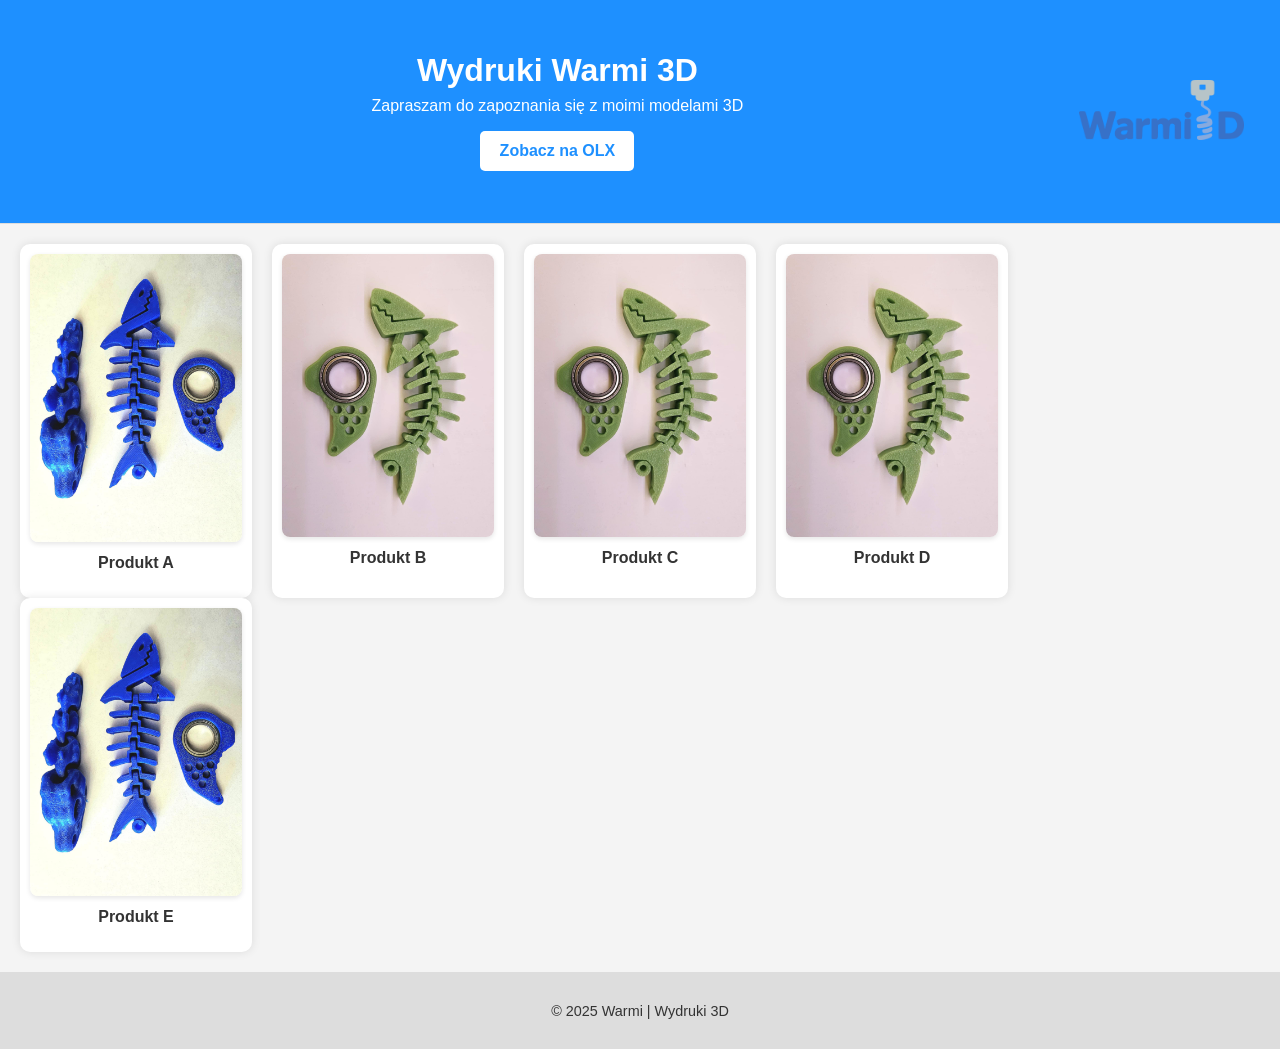
==== index.html @ 54b4767a "Update index.html" ====
<!DOCTYPE html>
<html lang="pl">
<head>
  <meta charset="UTF-8" />
  <meta name="viewport" content="width=device-width, initial-scale=1.0" />
  <title>Warmi3D</title>
  <link rel="stylesheet" href="css/style.css" />
  <link rel="icon" href="favicon.ico" type="image/x-icon">
</head>
<body>
  <header>
    <div class="container">
      <div class="left-column">
        <h1>Wydruki Warmi 3D</h1>
        <p>Zapraszam do zapoznania się z moimi modelami 3D</p>
        <a href="https://www.olx.pl" class="olx-button" target="_blank">Zobacz na OLX</a>        
      </div>
      <div class="right-column">
        <img src="images/Warmi3DLogo.png" alt="Warmi3D logo" class="logo">
      </div>
    </div>
  </header>
  <main>
    <div class="center">
    <div class="grid">
      <div class="product">
        <a href="produkty/produktA.html">
          <img src="Zestaw_Niebieski_Key_Rekin_Smok01.jpg" alt="Produkt A">
          <p>Produkt A</p>
        </a>
      </div>
      <div class="product">
        <a href="produkty/produktB.html">
          <img src="Zestaw_Zielony_Key_Rekin01.jpg" alt="Produkt B">
          <p>Produkt B</p>
        </a>
      </div>
      <div class="product">
        <a href="produkty/produktC.html">
          <img src="Zestaw_Zielony_Key_Rekin01.jpg" alt="Produkt C">
          <p>Produkt C</p>
        </a>
      </div>
      <div class="product">
        <a href="produkty/produktD.html">
          <img src="Zestaw_Zielony_Key_Rekin01.jpg" alt="Produkt D">
          <p>Produkt D</p>
        </a>
      </div>
    </div>
  <div class="grid">
      <div class="product">
        <a href="produkty/produktE.html">
          <img src="Zestaw_Niebieski_Key_Rekin_Smok01.jpg" alt="Produkt E">
          <p>Produkt E</p>
        </a>
      </div>
    </div
      <div class="container">
  </main>

  <footer>
    <p>&copy; 2025 Warmi | Wydruki 3D</p>
  </footer>
</body>
</html>
---- css/style.css ----
/* Styl karuzeli */
.carousel-container {
  position: relative;
  overflow: hidden;
  padding: 2rem 1rem;
  max-width: 1200px;
  margin: 0 auto;
}

.carousel-track {
  display: flex;
  transition: transform 0.4s ease-in-out;
  width: calc(100% * 1.5); /* sztucznie rozszerzamy, żeby była przestrzeń do przesuwania */
}

.product {
  flex: 0 0 25%; /* 4 elementy w rzędzie */
  box-sizing: border-box;
  padding: 0 0.5rem;
}

.product a {
  text-decoration: none;
  color: inherit;
}

.product img {
  width: 100%;
  height: auto;
  border-radius: 10px;
  box-shadow: 0 2px 5px rgba(0,0,0,0.1);
  transition: transform 0.2s ease-in-out;
}

.product img:hover {
  transform: scale(1.03);
}

.product p {
  margin-top: 0.5rem;
  font-weight: bold;
  font-size: 1rem;
}

.carousel-button {
  position: absolute;
  top: 50%;
  transform: translateY(-50%);
  background: #1e90ff;
  color: white;
  border: none;
  font-size: 2rem;
  padding: 0.5rem 1rem;
  cursor: pointer;
  z-index: 10;
  border-radius: 5px;
  opacity: 0.8;
  user-select: none;
}

.carousel-button:hover {
  opacity: 1;
}

.carousel-button.prev {
  left: 10px;
}

.carousel-button.next {
  right: 10px;
}

/* Strona produktu (opcjonalna) */
.product-detail {
  display: flex;
  flex-direction: column;
  align-items: center;
  padding: 2rem;
  max-width: 800px;
  margin: 0 auto;
}

.product-detail img {
  max-width: 100%;
  border-radius: 10px;
  box-shadow: 0 2px 5px rgba(0,0,0,0.1);
  margin-bottom: 1.5rem;
}

.description {
  text-align: left;
}

.description h2 {
  margin-top: 0;
}

.back-link {
  text-decoration: none;
  color: #1e90ff;
  font-weight: bold;
}

.back-link:hover {
  text-decoration: underline;
}

footer {
  padding: 1rem;
  background: #ddd;
  font-size: 0.9rem;
}

/* Responsywność */
@media (max-width: 1024px) {
  .product {
    flex: 0 0 33.33%;
  }
}

@media (max-width: 768px) {
  .product {
    flex: 0 0 50%;
  }
}

@media (max-width: 480px) {
  .product {
    flex: 0 0 100%;
  }
}
body {
  font-family: sans-serif;
  margin: 0;
  padding: 0;
  background-color: #f9f9f9;
}

header {
  background-color: #ffffff;
  padding: 20px;
  text-align: center;
  border-bottom: 1px solid #ddd;
}

.logo {
  max-height: 60px;
}

main {
  padding: 20px;
}

.grid {
  display: grid;
  grid-template-columns: repeat(auto-fill, minmax(200px, 1fr));
  gap: 20px;
}

.product {
  background: white;
  padding: 10px;
  border-radius: 10px;
  text-align: center;
  box-shadow: 0 0 10px rgba(0,0,0,0.1);
}

.product img {
  max-width: 100%;
  height: auto;
  border-radius: 8px;
}

@media (max-width: 600px) {
  .grid {
    grid-template-columns: repeat(1, 1fr);
  }
}


.carousel {
  position: relative;
  max-width: 600px;
  margin: auto;
}
.carousel img {
  width: 100%;
  height: auto;
  display: none;
  border-radius: 8px;
  cursor: pointer;
}
.carousel-controls {
  display: flex;
  justify-content: space-between;
  margin-top: 10px;
}
.carousel-controls button {
  padding: 8px 12px;
  font-size: 16px;
  background-color: #0077aa;
  color: white;
  border: none;
  border-radius: 5px;
  cursor: pointer;
}
#lightbox {
  position: fixed;
  top: 0; left: 0;
  width: 100%; height: 100%;
  background: rgba(0,0,0,0.8);
  display: none;
  justify-content: center;
  align-items: center;
  z-index: 1000;
}
#lightbox img {
  max-width: 90%;
  max-height: 90%;
  border-radius: 10px;
}


/* Kontener dla obu kolumn */
.container {
  display: flex; /* Ustawiamy elastyczny układ */
  justify-content: space-between; /* Kolumny mają być rozdzielone na cały dostępny obszar */
  align-items: center; /* Wyrównanie w pionie na środku */
  padding: 20px;
  flex-wrap: wrap; /* Dzięki temu zawartość będzie się dobrze układała na mniejszych ekranach */
}

/* Pierwsza kolumna - tekst */
.center {
  text-align: center; /* Tekst będzie wycentrowany */
  flex: 1; /* Ta kolumna będzie zajmować dostępne miejsce */
}

/* Pierwsza kolumna - tekst */
.left-column {
  text-align: center; /* Tekst będzie wycentrowany */
  flex: 1; /* Ta kolumna będzie zajmować dostępne miejsce */
}

/* Druga kolumna - logo */
.right-column {
  text-align: right; /* Logo będzie wyrównane do prawej */
}

.logo {
  max-width: 100%; /* Zapewnia, że obrazek nie przekroczy szerokości kontenera */
  height: auto;
}

/* Dostosowanie na małe ekrany */
@media (max-width: 768px) {
  .container {
    flex-direction: column; /* Na mniejszych ekranach kolumny będą ustawione pionowo */
    text-align: center; /* Wyrównanie zawartości na środku */
  }
  .right-column {
    text-align: center; /* Na mniejszych ekranach logo też będzie wycentrowane */
  }
}
/* Ogólne resetowanie i styl podstawowy */
body {
  margin: 0;
  font-family: Arial, sans-serif;
  background: #f4f4f4;
  color: #333;
  text-align: center;
}

header {
  background: #1e90ff;
  color: white;
  padding: 2rem 1rem;
}

header h1 {
  margin: 0;
}

header p {
  margin: 0.5rem 0 1rem;
}

.olx-button {
  display: inline-block;
  padding: 0.7rem 1.2rem;
  background: #ffffff;
  color: #1e90ff;
  text-decoration: none;
  border-radius: 5px;
  font-weight: bold;
  transition: background 0.3s;
}

.olx-button:hover {
  background: #e0e0e0;
}
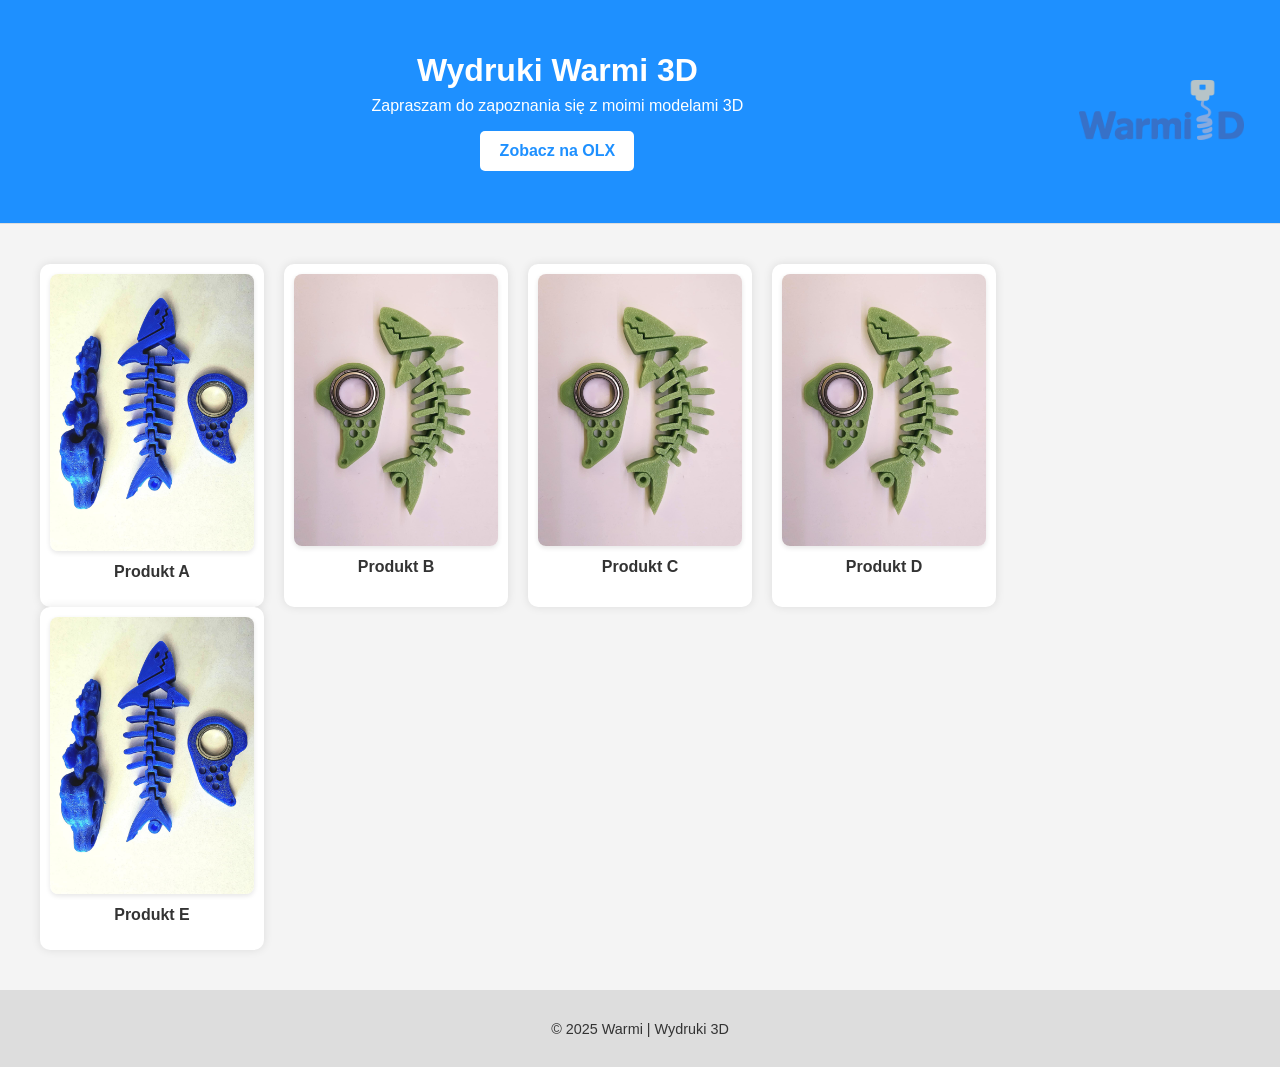
==== commit 3623a76e: "Update index.html" ====
--- a/index.html
+++ b/index.html
@@ -21,42 +21,44 @@
     </div>
   </header>
   <main>
-    <div class="center">
-    <div class="grid">
-      <div class="product">
-        <a href="produkty/produktA.html">
-          <img src="Zestaw_Niebieski_Key_Rekin_Smok01.jpg" alt="Produkt A">
-          <p>Produkt A</p>
-        </a>
-      </div>
-      <div class="product">
-        <a href="produkty/produktB.html">
-          <img src="Zestaw_Zielony_Key_Rekin01.jpg" alt="Produkt B">
-          <p>Produkt B</p>
-        </a>
-      </div>
-      <div class="product">
-        <a href="produkty/produktC.html">
-          <img src="Zestaw_Zielony_Key_Rekin01.jpg" alt="Produkt C">
-          <p>Produkt C</p>
-        </a>
-      </div>
-      <div class="product">
-        <a href="produkty/produktD.html">
-          <img src="Zestaw_Zielony_Key_Rekin01.jpg" alt="Produkt D">
-          <p>Produkt D</p>
-        </a>
+    <div class="container">
+      <div class="center-column">
+        <div class="grid">
+          <div class="product">
+            <a href="produkty/produktA.html">
+              <img src="Zestaw_Niebieski_Key_Rekin_Smok01.jpg" alt="Produkt A">
+              <p>Produkt A</p>
+            </a>
+          </div>
+          <div class="product">
+            <a href="produkty/produktB.html">
+              <img src="Zestaw_Zielony_Key_Rekin01.jpg" alt="Produkt B">
+              <p>Produkt B</p>
+            </a>
+          </div>
+          <div class="product">
+            <a href="produkty/produktC.html">
+              <img src="Zestaw_Zielony_Key_Rekin01.jpg" alt="Produkt C">
+              <p>Produkt C</p>
+            </a>
+          </div>
+          <div class="product">
+            <a href="produkty/produktD.html">
+              <img src="Zestaw_Zielony_Key_Rekin01.jpg" alt="Produkt D">
+              <p>Produkt D</p>
+            </a>
+          </div>
+        </div>
+        <div class="grid">
+          <div class="product">
+            <a href="produkty/produktE.html">
+              <img src="Zestaw_Niebieski_Key_Rekin_Smok01.jpg" alt="Produkt E">
+              <p>Produkt E</p>
+            </a>
+          </div>
+        </div>
       </div>
     </div>
-  <div class="grid">
-      <div class="product">
-        <a href="produkty/produktE.html">
-          <img src="Zestaw_Niebieski_Key_Rekin_Smok01.jpg" alt="Produkt E">
-          <p>Produkt E</p>
-        </a>
-      </div>
-    </div
-      <div class="container">
   </main>
 
   <footer>
--- a/css/style.css
+++ b/css/style.css
@@ -231,7 +231,7 @@
 }
 
 /* Pierwsza kolumna - tekst */
-.center {
+.center-column {
   text-align: center; /* Tekst będzie wycentrowany */
   flex: 1; /* Ta kolumna będzie zajmować dostępne miejsce */
 }
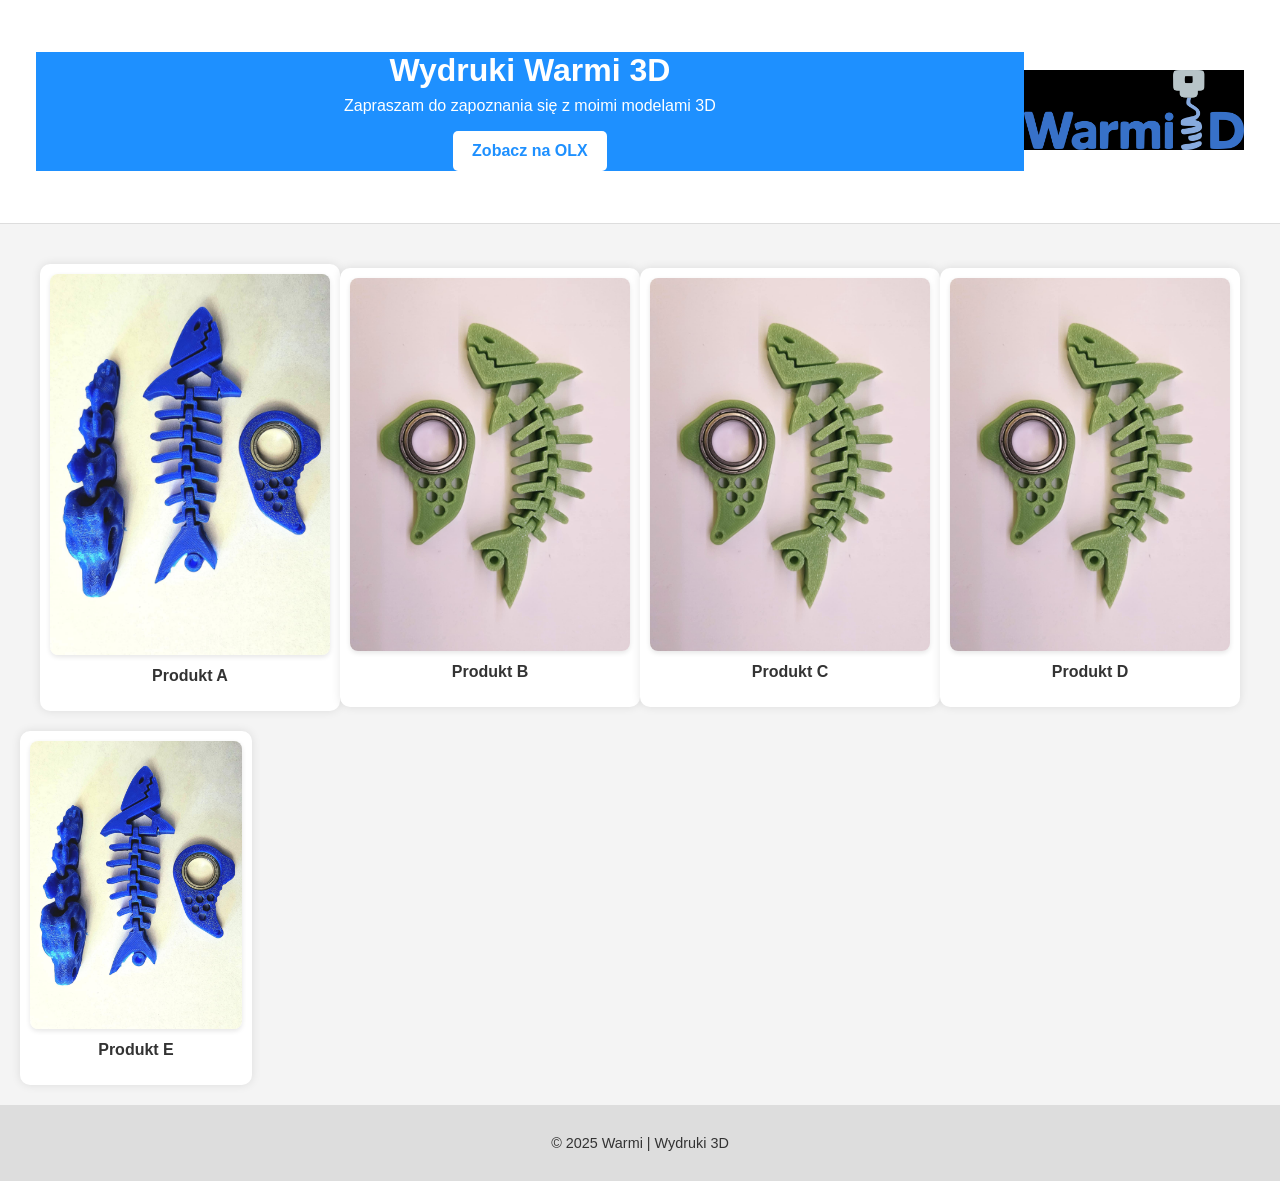
==== commit 05230feb: "Update index.html" ====
--- a/index.html
+++ b/index.html
@@ -22,41 +22,37 @@
   </header>
   <main>
     <div class="container">
-      <div class="center-column">
-        <div class="grid">
-          <div class="product">
-            <a href="produkty/produktA.html">
-              <img src="Zestaw_Niebieski_Key_Rekin_Smok01.jpg" alt="Produkt A">
-              <p>Produkt A</p>
-            </a>
-          </div>
-          <div class="product">
-            <a href="produkty/produktB.html">
-              <img src="Zestaw_Zielony_Key_Rekin01.jpg" alt="Produkt B">
-              <p>Produkt B</p>
-            </a>
-          </div>
-          <div class="product">
-            <a href="produkty/produktC.html">
-              <img src="Zestaw_Zielony_Key_Rekin01.jpg" alt="Produkt C">
-              <p>Produkt C</p>
-            </a>
-          </div>
-          <div class="product">
-            <a href="produkty/produktD.html">
-              <img src="Zestaw_Zielony_Key_Rekin01.jpg" alt="Produkt D">
-              <p>Produkt D</p>
-            </a>
-          </div>
-        </div>
-        <div class="grid">
-          <div class="product">
-            <a href="produkty/produktE.html">
-              <img src="Zestaw_Niebieski_Key_Rekin_Smok01.jpg" alt="Produkt E">
-              <p>Produkt E</p>
-            </a>
-          </div>
-        </div>
+      <div class="product">
+        <a href="produkty/produktA.html">
+          <img src="Zestaw_Niebieski_Key_Rekin_Smok01.jpg" alt="Produkt A">
+          <p>Produkt A</p>
+        </a>
+      </div>
+      <div class="product">
+        <a href="produkty/produktB.html">
+          <img src="Zestaw_Zielony_Key_Rekin01.jpg" alt="Produkt B">
+          <p>Produkt B</p>
+        </a>
+      </div>
+      <div class="product">
+        <a href="produkty/produktC.html">
+          <img src="Zestaw_Zielony_Key_Rekin01.jpg" alt="Produkt C">
+          <p>Produkt C</p>
+        </a>
+      </div>
+      <div class="product">
+        <a href="produkty/produktD.html">
+          <img src="Zestaw_Zielony_Key_Rekin01.jpg" alt="Produkt D">
+          <p>Produkt D</p>
+        </a>
+      </div>
+    </div>
+    <div class="grid">
+      <div class="product">
+        <a href="produkty/produktE.html">
+          <img src="Zestaw_Niebieski_Key_Rekin_Smok01.jpg" alt="Produkt E">
+          <p>Produkt E</p>
+        </a>
       </div>
     </div>
   </main>
--- a/css/style.css
+++ b/css/style.css
@@ -144,11 +144,18 @@
 }
 
 .logo {
-  max-height: 60px;
+  background: #1e90ff;
+  max-height: 80px;
 }
 
 main {
+  display: flex; /* Ustawiamy elastyczny układ */
+  justify-content: space-between; /* Kolumny mają być rozdzielone na cały dostępny obszar */
+  align-items: center; /* Wyrównanie w pionie na środku */
   padding: 20px;
+  flex-wrap: wrap; /* Dzięki temu zawartość będzie się dobrze układała na mniejszych ekranach */
+  text-align: center; /* Tekst będzie wycentrowany */
+  flex: 1; /* Ta kolumna będzie zajmować dostępne miejsce */
 }
 
 .grid {
@@ -238,6 +245,7 @@
 
 /* Pierwsza kolumna - tekst */
 .left-column {
+  background: #1e90ff;
   text-align: center; /* Tekst będzie wycentrowany */
   flex: 1; /* Ta kolumna będzie zajmować dostępne miejsce */
 }
@@ -250,19 +258,9 @@
 .logo {
   max-width: 100%; /* Zapewnia, że obrazek nie przekroczy szerokości kontenera */
   height: auto;
-}
-
-/* Dostosowanie na małe ekrany */
-@media (max-width: 768px) {
-  .container {
-    flex-direction: column; /* Na mniejszych ekranach kolumny będą ustawione pionowo */
-    text-align: center; /* Wyrównanie zawartości na środku */
-  }
-  .right-column {
-    text-align: center; /* Na mniejszych ekranach logo też będzie wycentrowane */
-  }
-}
-/* Ogólne resetowanie i styl podstawowy */
+  background: #000000;
+}
+
 body {
   margin: 0;
   font-family: Arial, sans-serif;
@@ -272,7 +270,6 @@
 }
 
 header {
-  background: #1e90ff;
   color: white;
   padding: 2rem 1rem;
 }
@@ -299,3 +296,16 @@
 .olx-button:hover {
   background: #e0e0e0;
 }
+
+
+/* Dostosowanie na małe ekrany */
+@media (max-width: 768px) {
+  .container {
+    flex-direction: column; /* Na mniejszych ekranach kolumny będą ustawione pionowo */
+    text-align: center; /* Wyrównanie zawartości na środku */
+  }
+  .right-column {
+    text-align: center; /* Na mniejszych ekranach logo też będzie wycentrowane */
+  }
+}
+/* Ogólne resetowanie i styl podstawowy */
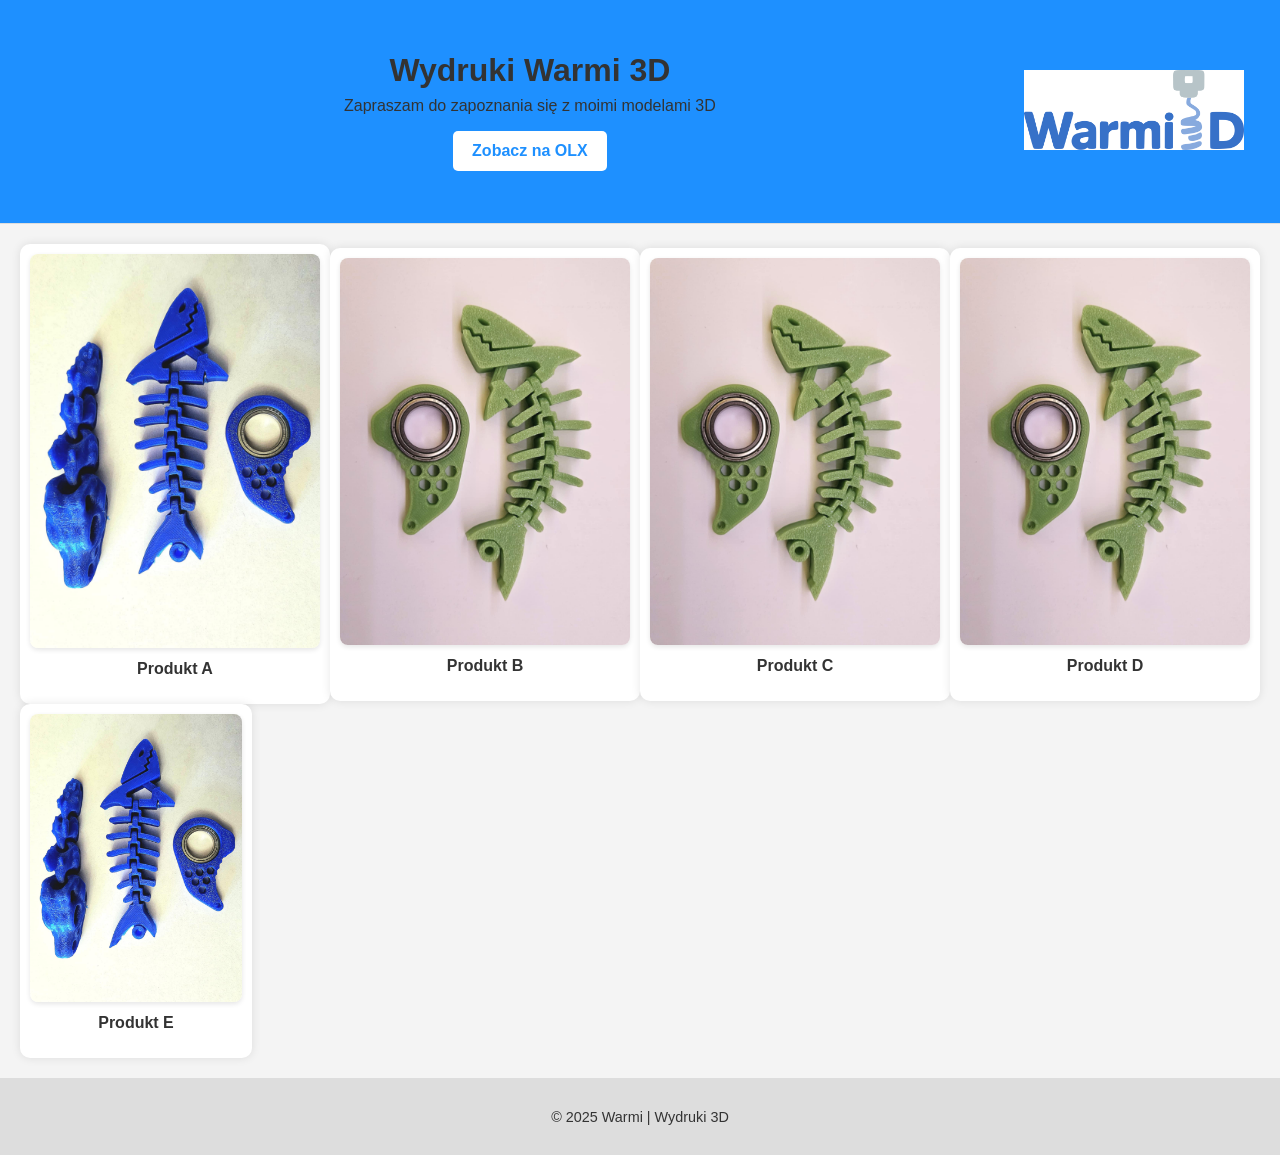
==== commit 4bc33a1b: "Update index.html" ====
--- a/index.html
+++ b/index.html
@@ -21,31 +21,29 @@
     </div>
   </header>
   <main>
-    <div class="container">
-      <div class="product">
-        <a href="produkty/produktA.html">
-          <img src="Zestaw_Niebieski_Key_Rekin_Smok01.jpg" alt="Produkt A">
-          <p>Produkt A</p>
-        </a>
-      </div>
-      <div class="product">
-        <a href="produkty/produktB.html">
-          <img src="Zestaw_Zielony_Key_Rekin01.jpg" alt="Produkt B">
-          <p>Produkt B</p>
-        </a>
-      </div>
-      <div class="product">
-        <a href="produkty/produktC.html">
-          <img src="Zestaw_Zielony_Key_Rekin01.jpg" alt="Produkt C">
-          <p>Produkt C</p>
-        </a>
-      </div>
-      <div class="product">
-        <a href="produkty/produktD.html">
-          <img src="Zestaw_Zielony_Key_Rekin01.jpg" alt="Produkt D">
-          <p>Produkt D</p>
-        </a>
-      </div>
+    <div class="product">
+      <a href="produkty/produktA.html">
+        <img src="Zestaw_Niebieski_Key_Rekin_Smok01.jpg" alt="Produkt A">
+        <p>Produkt A</p>
+      </a>
+    </div>
+    <div class="product">
+      <a href="produkty/produktB.html">
+        <img src="Zestaw_Zielony_Key_Rekin01.jpg" alt="Produkt B">
+        <p>Produkt B</p>
+      </a>
+    </div>
+    <div class="product">
+      <a href="produkty/produktC.html">
+        <img src="Zestaw_Zielony_Key_Rekin01.jpg" alt="Produkt C">
+        <p>Produkt C</p>
+      </a>
+    </div>
+    <div class="product">
+      <a href="produkty/produktD.html">
+        <img src="Zestaw_Zielony_Key_Rekin01.jpg" alt="Produkt D">
+        <p>Produkt D</p>
+      </a>
     </div>
     <div class="grid">
       <div class="product">
--- a/css/style.css
+++ b/css/style.css
@@ -129,12 +129,8 @@
     flex: 0 0 100%;
   }
 }
-body {
-  font-family: sans-serif;
-  margin: 0;
-  padding: 0;
-  background-color: #f9f9f9;
-}
+
+
 
 header {
   background-color: #ffffff;
@@ -183,7 +179,6 @@
     grid-template-columns: repeat(1, 1fr);
   }
 }
-
 
 .carousel {
   position: relative;
@@ -227,6 +222,18 @@
   border-radius: 10px;
 }
 
+header {
+  background: #1e90ff;
+  padding: 2rem 1rem;
+}
+
+header h1 {
+  margin: 0;
+}
+
+header p {
+  margin: 0.5rem 0 1rem;
+}
 
 /* Kontener dla obu kolumn */
 .container {
@@ -238,14 +245,7 @@
 }
 
 /* Pierwsza kolumna - tekst */
-.center-column {
-  text-align: center; /* Tekst będzie wycentrowany */
-  flex: 1; /* Ta kolumna będzie zajmować dostępne miejsce */
-}
-
-/* Pierwsza kolumna - tekst */
 .left-column {
-  background: #1e90ff;
   text-align: center; /* Tekst będzie wycentrowany */
   flex: 1; /* Ta kolumna będzie zajmować dostępne miejsce */
 }
@@ -258,30 +258,18 @@
 .logo {
   max-width: 100%; /* Zapewnia, że obrazek nie przekroczy szerokości kontenera */
   height: auto;
-  background: #000000;
+  background: #ffffff;
 }
 
 body {
+  font-family: Arial, sans-serif;
   margin: 0;
-  font-family: Arial, sans-serif;
+  padding: 0;
   background: #f4f4f4;
   color: #333;
   text-align: center;
 }
-
-header {
-  color: white;
-  padding: 2rem 1rem;
-}
-
-header h1 {
-  margin: 0;
-}
-
-header p {
-  margin: 0.5rem 0 1rem;
-}
-
+  
 .olx-button {
   display: inline-block;
   padding: 0.7rem 1.2rem;
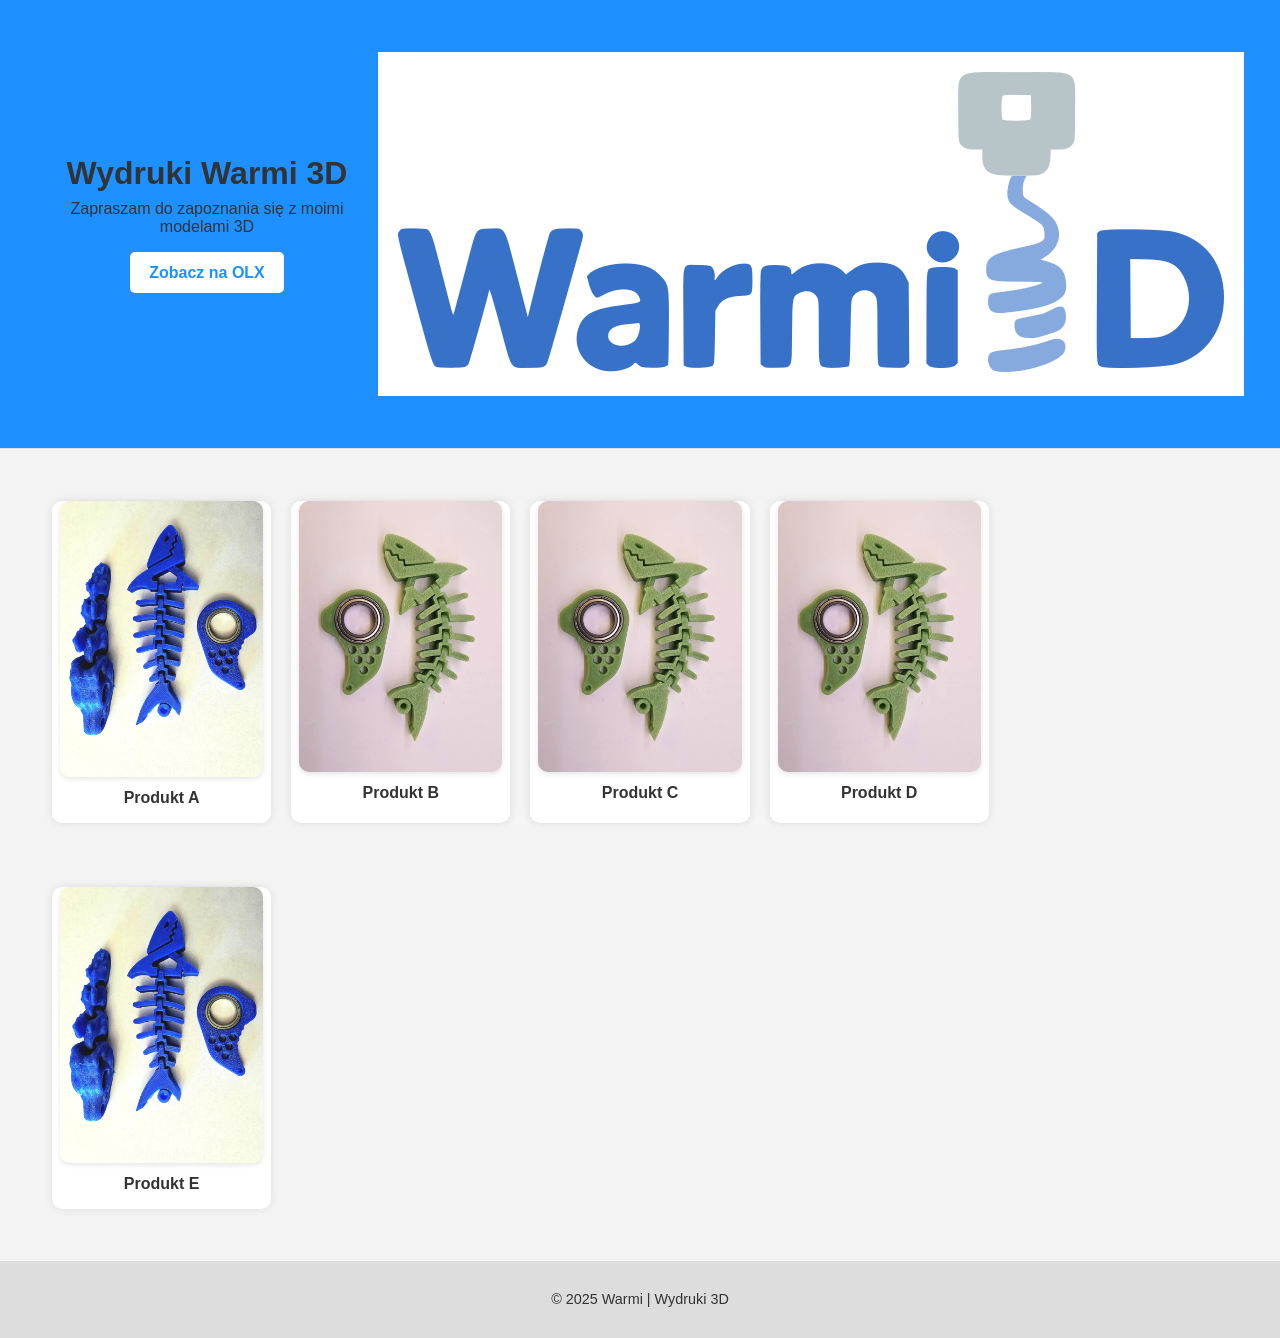
==== commit 82e36206: "Update index.html" ====
--- a/index.html
+++ b/index.html
@@ -21,36 +21,40 @@
     </div>
   </header>
   <main>
-    <div class="product">
-      <a href="produkty/produktA.html">
-        <img src="Zestaw_Niebieski_Key_Rekin_Smok01.jpg" alt="Produkt A">
-        <p>Produkt A</p>
-      </a>
-    </div>
-    <div class="product">
-      <a href="produkty/produktB.html">
-        <img src="Zestaw_Zielony_Key_Rekin01.jpg" alt="Produkt B">
-        <p>Produkt B</p>
-      </a>
-    </div>
-    <div class="product">
-      <a href="produkty/produktC.html">
-        <img src="Zestaw_Zielony_Key_Rekin01.jpg" alt="Produkt C">
-        <p>Produkt C</p>
-      </a>
-    </div>
-    <div class="product">
-      <a href="produkty/produktD.html">
-        <img src="Zestaw_Zielony_Key_Rekin01.jpg" alt="Produkt D">
-        <p>Produkt D</p>
-      </a>
-    </div>
-    <div class="grid">
-      <div class="product">
-        <a href="produkty/produktE.html">
-          <img src="Zestaw_Niebieski_Key_Rekin_Smok01.jpg" alt="Produkt E">
-          <p>Produkt E</p>
-        </a>
+    <div class="grid-wrapper">
+      <div class="grid">
+        <div class="product">
+          <a href="produkty/produktA.html">
+            <img src="Zestaw_Niebieski_Key_Rekin_Smok01.jpg" alt="Produkt A">
+            <p>Produkt A</p>
+          </a>
+        </div>
+        <div class="product">
+          <a href="produkty/produktB.html">
+            <img src="Zestaw_Zielony_Key_Rekin01.jpg" alt="Produkt B">
+            <p>Produkt B</p>
+          </a>
+        </div>
+        <div class="product">
+          <a href="produkty/produktC.html">
+            <img src="Zestaw_Zielony_Key_Rekin01.jpg" alt="Produkt C">
+            <p>Produkt C</p>
+          </a>
+        </div>
+        <div class="product">
+          <a href="produkty/produktD.html">
+            <img src="Zestaw_Zielony_Key_Rekin01.jpg" alt="Produkt D">
+            <p>Produkt D</p>
+          </a>
+        </div>
+      </div>
+      <div class="grid">
+        <div class="product">
+          <a href="produkty/produktE.html">
+            <img src="Zestaw_Niebieski_Key_Rekin_Smok01.jpg" alt="Produkt E">
+            <p>Produkt E</p>
+          </a>
+        </div>
       </div>
     </div>
   </main>
--- a/css/style.css
+++ b/css/style.css
@@ -17,6 +17,10 @@
   flex: 0 0 25%; /* 4 elementy w rzędzie */
   box-sizing: border-box;
   padding: 0 0.5rem;
+    background: white;
+    border-radius: 10px;
+    text-align: center;
+  box-shadow: 0 0 10px rgba(0,0,0,0.1);
 }
 
 .product a {
@@ -25,14 +29,14 @@
 }
 
 .product img {
-  width: 100%;
+  max-width: 100%;
   height: auto;
   border-radius: 10px;
   box-shadow: 0 2px 5px rgba(0,0,0,0.1);
   transition: transform 0.2s ease-in-out;
 }
 
-.product img:hover {
+. img:hover {
   transform: scale(1.03);
 }
 
@@ -130,48 +134,17 @@
   }
 }
 
-
-
-header {
-  background-color: #ffffff;
+main {
   padding: 20px;
-  text-align: center;
-  border-bottom: 1px solid #ddd;
-}
-
-.logo {
-  background: #1e90ff;
-  max-height: 80px;
-}
-
-main {
-  display: flex; /* Ustawiamy elastyczny układ */
-  justify-content: space-between; /* Kolumny mają być rozdzielone na cały dostępny obszar */
-  align-items: center; /* Wyrównanie w pionie na środku */
-  padding: 20px;
-  flex-wrap: wrap; /* Dzięki temu zawartość będzie się dobrze układała na mniejszych ekranach */
-  text-align: center; /* Tekst będzie wycentrowany */
-  flex: 1; /* Ta kolumna będzie zajmować dostępne miejsce */
 }
 
 .grid {
   display: grid;
   grid-template-columns: repeat(auto-fill, minmax(200px, 1fr));
   gap: 20px;
-}
-
-.product {
-  background: white;
-  padding: 10px;
-  border-radius: 10px;
-  text-align: center;
-  box-shadow: 0 0 10px rgba(0,0,0,0.1);
-}
-
-.product img {
-  max-width: 100%;
-  height: auto;
-  border-radius: 8px;
+  max-width: 1200px;        /* ograniczamy szerokość */
+  margin: 0 auto;           /* centrowanie poziome */
+  padding: 2rem;            /* trochę przestrzeni wokół */
 }
 
 @media (max-width: 600px) {
@@ -225,7 +198,10 @@
 header {
   background: #1e90ff;
   padding: 2rem 1rem;
-}
+  text-align: center;
+  border-bottom: 1px solid #ddd;
+}
+
 
 header h1 {
   margin: 0;
@@ -252,13 +228,14 @@
 
 /* Druga kolumna - logo */
 .right-column {
+  background: #ffffff;
   text-align: right; /* Logo będzie wyrównane do prawej */
+  padding: 20px;
 }
 
 .logo {
   max-width: 100%; /* Zapewnia, że obrazek nie przekroczy szerokości kontenera */
   height: auto;
-  background: #ffffff;
 }
 
 body {
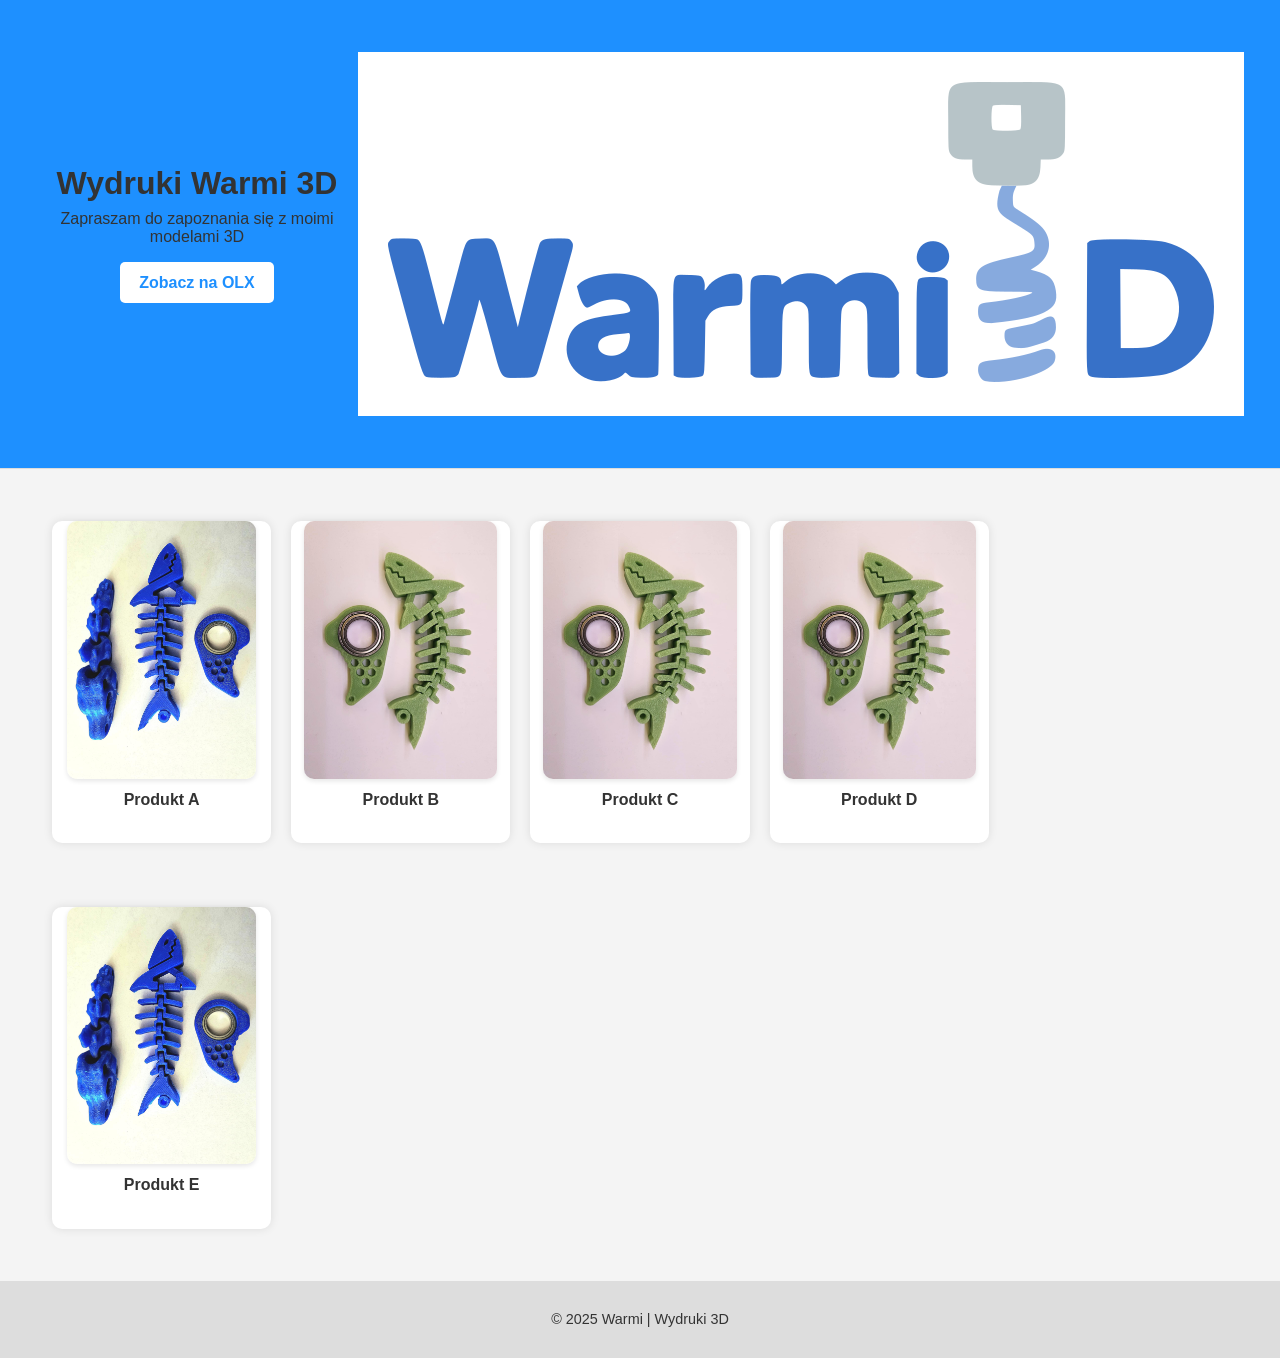
==== commit e626ad1a: "Update index.html" ====
--- a/index.html
+++ b/index.html
@@ -21,7 +21,7 @@
     </div>
   </header>
   <main>
-    <div class="grid-wrapper">
+
       <div class="grid">
         <div class="product">
           <a href="produkty/produktA.html">
@@ -56,7 +56,6 @@
           </a>
         </div>
       </div>
-    </div>
   </main>
 
   <footer>
--- a/css/style.css
+++ b/css/style.css
@@ -17,9 +17,9 @@
   flex: 0 0 25%; /* 4 elementy w rzędzie */
   box-sizing: border-box;
   padding: 0 0.5rem;
-    background: white;
-    border-radius: 10px;
-    text-align: center;
+  background: white;
+  border-radius: 10px;
+  text-align: center;
   box-shadow: 0 0 10px rgba(0,0,0,0.1);
 }
 
@@ -30,7 +30,7 @@
 
 .product img {
   max-width: 100%;
-  height: auto;
+  height: 80%;
   border-radius: 10px;
   box-shadow: 0 2px 5px rgba(0,0,0,0.1);
   transition: transform 0.2s ease-in-out;
@@ -147,6 +147,13 @@
   padding: 2rem;            /* trochę przestrzeni wokół */
 }
 
+.grid-wrapper {
+  display: flex;
+  align-items: center;
+  justify-content: center;
+  min-height: 100vh;
+}
+
 @media (max-width: 600px) {
   .grid {
     grid-template-columns: repeat(1, 1fr);
@@ -230,12 +237,12 @@
 .right-column {
   background: #ffffff;
   text-align: right; /* Logo będzie wyrównane do prawej */
-  padding: 20px;
+  padding: 30px;
 }
 
 .logo {
-  max-width: 100%; /* Zapewnia, że obrazek nie przekroczy szerokości kontenera */
-  height: auto;
+  max-height: 70%; /* Zapewnia, że obrazek nie przekroczy szerokości kontenera */
+  width: auto;
 }
 
 body {
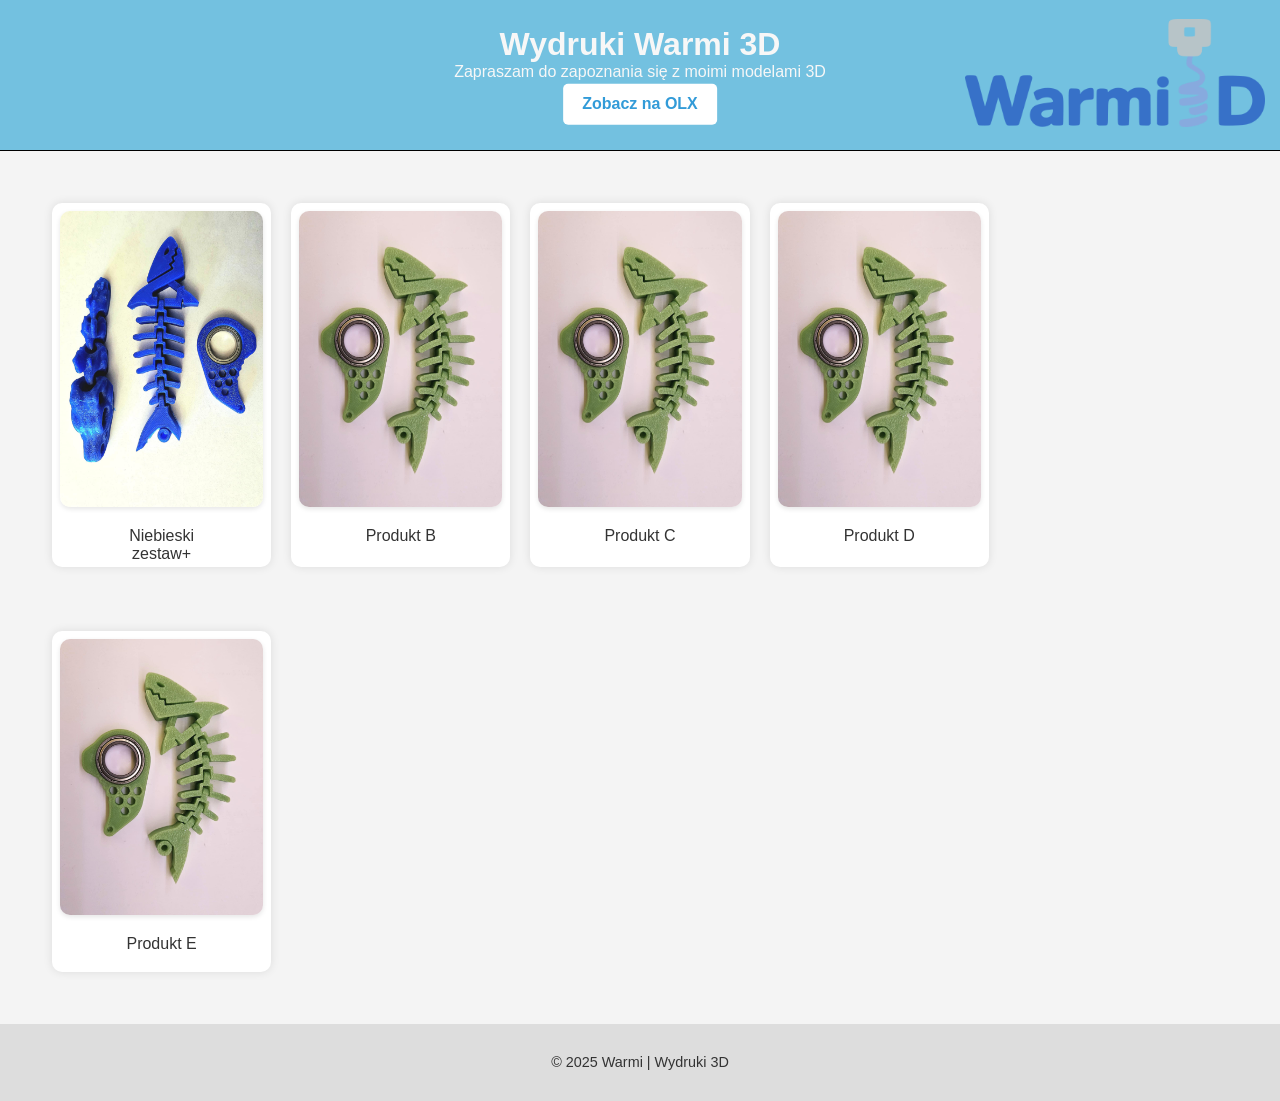
==== commit 92de0700: "Podmiana calosci" ====
--- a/index.html
+++ b/index.html
@@ -21,41 +21,40 @@
     </div>
   </header>
   <main>
-
-      <div class="grid">
-        <div class="product">
-          <a href="produkty/produktA.html">
-            <img src="Zestaw_Niebieski_Key_Rekin_Smok01.jpg" alt="Produkt A">
-            <p>Produkt A</p>
-          </a>
-        </div>
-        <div class="product">
-          <a href="produkty/produktB.html">
-            <img src="Zestaw_Zielony_Key_Rekin01.jpg" alt="Produkt B">
-            <p>Produkt B</p>
-          </a>
-        </div>
-        <div class="product">
-          <a href="produkty/produktC.html">
-            <img src="Zestaw_Zielony_Key_Rekin01.jpg" alt="Produkt C">
-            <p>Produkt C</p>
-          </a>
-        </div>
-        <div class="product">
-          <a href="produkty/produktD.html">
-            <img src="Zestaw_Zielony_Key_Rekin01.jpg" alt="Produkt D">
-            <p>Produkt D</p>
-          </a>
-        </div>
+    <div class="grid">
+      <div class="product-main">
+        <a href="produkty/produktA.html">
+          <img src="images/Zestaw_Niebieski_Key_Rekin_Smok01.jpg" alt="Produkt A">
+          <p>Niebieski<br>zestaw+</p>
+        </a>
       </div>
-      <div class="grid">
-        <div class="product">
-          <a href="produkty/produktE.html">
-            <img src="Zestaw_Niebieski_Key_Rekin_Smok01.jpg" alt="Produkt E">
-            <p>Produkt E</p>
-          </a>
-        </div>
+      <div class="product-main">
+        <a href="produkty/produktB.html">
+          <img src="images/Zestaw_Zielony_Key_Rekin01.jpg" alt="Produkt B">
+          <p>Produkt B</p>
+        </a>
       </div>
+      <div class="product-main">
+        <a href="produkty/produktC.html">
+          <img src="images/Zestaw_Zielony_Key_Rekin01.jpg" alt="Produkt C">
+          <p>Produkt C</p>
+        </a>
+      </div>
+      <div class="product-main">
+        <a href="produkty/produktD.html">
+          <img src="images/Zestaw_Zielony_Key_Rekin01.jpg" alt="Produkt D">
+          <p>Produkt D</p>
+        </a>
+      </div>
+    </div>
+    <div class="grid">
+      <div class="product-main">
+        <a href="produkty/produktE.html">
+          <img src="images/Zestaw_Zielony_Key_Rekin01.jpg" alt="Produkt E">
+          <p>Produkt E</p>
+        </a>
+      </div>
+    </div>
   </main>
 
   <footer>
--- a/css/style.css
+++ b/css/style.css
@@ -1,55 +1,208 @@
+body {
+  font-family: Arial, sans-serif;
+  margin: 0;
+  padding: 0;
+  background: #f4f4f4;
+  color: #333;
+  text-align: center;
+}
+
+header {
+  background: #73c1e0;
+  color: #f7f7f7;
+  padding: 0rem 0rem;
+  text-align: center;
+  border-bottom: 1px solid #000000;
+}
+
+header h1 {
+  margin: 0;
+}
+
+header p {
+  margin: 0.0rem 0 0.2rem;
+}
+
+/* Kontener dla obu kolumn */
+.container {
+  position: relative;
+  display: flex;
+  justify-content: flex-end; /* Logo po prawej */
+  /*justify-content: space-between; *//* Kolumny mają być rozdzielone na cały dostępny obszar */
+  align-items: center;
+  padding: 0;
+  min-height: 150px; /* Ustalona wysokość nagłówka (lub auto) */
+  flex-wrap: wrap; /* Dzięki temu zawartość będzie się dobrze układała na mniejszych ekranach */
+}
+
+/* Pierwsza kolumna - tekst */
+
+.left-column {
+  position: absolute;
+  top: 50%;
+  left: 50%;
+  transform: translate(-50%, -50%);
+  text-align: center;
+  /*flex: 1; *//* Ta kolumna będzie zajmować dostępne miejsce */
+}
+
+/* Druga kolumna - logo */
+.right-column {
+  /*background: #ffffff;*/
+  text-align: right; /* Logo będzie wyrównane do prawej */
+  padding: 15px;
+}
+
+.logo {
+  width: 300px;
+  height: auto;
+}
+
+.olx-button {
+  display: inline-block;
+  padding: 0.7rem 1.2rem;
+  background: #ffffff;
+  color: #329bd8;
+  text-decoration: none;
+  border-radius: 5px;
+  font-weight: bold;
+  transition: background 0.3s;
+}
+
+.olx-button:hover {
+  background: #c9c9c9;
+  color: #54acdf;
+}
+
+.product-main {
+  flex: 0 0 25%; /* 4 elementy w rzędzie */
+  box-sizing: border-box;
+  background: white;
+  border-radius: 10px;
+  text-align: center;
+  box-shadow: 0 0 10px rgba(0,0,0,0.1);
+  padding: 0.5rem 0.5rem 0.5rem 0.5rem; /* góra, lewo/prawo, dół */
+}
+
+.product-main a {
+  text-decoration: none;
+  color: inherit;
+}
+
+.product-main img {
+  max-width: 100%;
+  height: 85%;
+  border-radius: 10px;
+  box-shadow: 0 2px 5px rgba(0,0,0,0.1);
+  transition: transform 0.5s ease-in-out;
+}
+
+.product {
+  flex: 0 0 25%; /* 4 elementy w rzędzie */
+  box-sizing: border-box;
+  background: white;
+  border-radius: 10px;
+  text-align: center;
+  box-shadow: 0 0 15px rgba(0,0,0,0.3);
+  padding: 1rem; /* góra, lewo/prawo, dół */
+  margin: 0.5rem;
+}
+
+.product a {
+  text-decoration: none;
+  color: inherit;
+}
+
+.product img {
+  max-width: 100%;
+  height: 100%;
+  border-radius: 10px;
+  box-shadow: 0 2px 5px rgba(0,0,0,0.1);
+  transition: transform 0.5s ease-in-out;
+}
+
+.img:hover {
+  transform: scale(1.05);
+}
+
+.product p {
+  margin-top: 0.5rem;
+  font-weight: bold;
+  font-size: 1rem;
+}
+
+main {
+  padding: 20px;
+}
+
+.grid {
+  display: grid;
+  grid-template-columns: repeat(auto-fill, minmax(200px, 1fr));
+  gap: 20px;
+  max-width: 1200px;        /* ograniczamy szerokość */
+  margin: 0 auto;           /* centrowanie poziome */
+  padding: 2rem;            /* trochę przestrzeni wokół */
+}
+
+.grid-wrapper {
+  display: flex;
+  align-items: center;
+  justify-content: center;
+  min-height: 100vh;
+}
+
+@media (max-width: 600px) {
+  .grid {
+    grid-template-columns: repeat(1, 1fr);
+  }
+}
+
+.carousel {
+  position: relative;
+  max-width: 600px;
+  margin: auto;
+}
+.carousel img {
+  width: 100%;
+  height: auto;
+  display: none;
+  border-radius: 8px;
+  cursor: pointer;
+}
+.carousel-controls {
+  display: flex;
+  justify-content: space-between;
+  margin-top: 0px;
+}
+.carousel-controls button {
+  padding: 8px 12px;
+  font-size: 16px;
+  background-color: #0077aa;
+  color: white;
+  border: none;
+  border-radius: 5px;
+  cursor: pointer;
+}
+
 /* Styl karuzeli */
 .carousel-container {
   position: relative;
   overflow: hidden;
-  padding: 2rem 1rem;
-  max-width: 1200px;
+  padding: 0.5rem 0.5rem;
+  max-width: 900px;
   margin: 0 auto;
 }
 
 .carousel-track {
   display: flex;
-  transition: transform 0.4s ease-in-out;
-  width: calc(100% * 1.5); /* sztucznie rozszerzamy, żeby była przestrzeń do przesuwania */
-}
-
-.product {
-  flex: 0 0 25%; /* 4 elementy w rzędzie */
-  box-sizing: border-box;
-  padding: 0 0.5rem;
-  background: white;
-  border-radius: 10px;
-  text-align: center;
-  box-shadow: 0 0 10px rgba(0,0,0,0.1);
-}
-
-.product a {
-  text-decoration: none;
-  color: inherit;
-}
-
-.product img {
-  max-width: 100%;
-  height: 80%;
-  border-radius: 10px;
-  box-shadow: 0 2px 5px rgba(0,0,0,0.1);
-  transition: transform 0.2s ease-in-out;
-}
-
-. img:hover {
-  transform: scale(1.03);
-}
-
-.product p {
-  margin-top: 0.5rem;
-  font-weight: bold;
-  font-size: 1rem;
+  transition: transform 0.6s ease-in-out;
+  width: calc(100% * 1.5); /* ile ma sie miescic w jednym rzedzie */
 }
 
 .carousel-button {
   position: absolute;
-  top: 50%;
-  transform: translateY(-50%);
+  top: 40%;
+  transform: translateY(-40%);
   background: #1e90ff;
   color: white;
   border: none;
@@ -75,7 +228,7 @@
 }
 
 /* Strona produktu (opcjonalna) */
-.product-detail {
+/*.product-detail {
   display: flex;
   flex-direction: column;
   align-items: center;
@@ -90,7 +243,7 @@
   box-shadow: 0 2px 5px rgba(0,0,0,0.1);
   margin-bottom: 1.5rem;
 }
-
+*/
 .description {
   text-align: left;
 }
@@ -115,6 +268,9 @@
   font-size: 0.9rem;
 }
 
+
+
+
 /* Responsywność */
 @media (max-width: 1024px) {
   .product {
@@ -134,58 +290,24 @@
   }
 }
 
-main {
-  padding: 20px;
-}
-
-.grid {
-  display: grid;
-  grid-template-columns: repeat(auto-fill, minmax(200px, 1fr));
-  gap: 20px;
-  max-width: 1200px;        /* ograniczamy szerokość */
-  margin: 0 auto;           /* centrowanie poziome */
-  padding: 2rem;            /* trochę przestrzeni wokół */
-}
-
-.grid-wrapper {
-  display: flex;
-  align-items: center;
-  justify-content: center;
-  min-height: 100vh;
-}
-
-@media (max-width: 600px) {
-  .grid {
-    grid-template-columns: repeat(1, 1fr);
-  }
-}
-
-.carousel {
-  position: relative;
-  max-width: 600px;
-  margin: auto;
-}
-.carousel img {
-  width: 100%;
-  height: auto;
-  display: none;
-  border-radius: 8px;
-  cursor: pointer;
-}
-.carousel-controls {
-  display: flex;
-  justify-content: space-between;
-  margin-top: 10px;
-}
-.carousel-controls button {
-  padding: 8px 12px;
-  font-size: 16px;
-  background-color: #0077aa;
-  color: white;
-  border: none;
-  border-radius: 5px;
-  cursor: pointer;
-}
+@media (max-width: 768px) {
+  .container {
+    flex-direction: column; /* Na mniejszych ekranach kolumny będą ustawione pionowo */
+    text-align: center; /* Wyrównanie zawartości na środku */
+    justify-content: center;
+  }
+
+  .right-column {
+    text-align: center; /* Na mniejszych ekranach logo też będzie wycentrowane */
+  }
+
+  .left-column {
+    position: static;
+    transform: none;
+    margin-bottom: 1rem;
+  }
+}
+
 #lightbox {
   position: fixed;
   top: 0; left: 0;
@@ -196,88 +318,9 @@
   align-items: center;
   z-index: 1000;
 }
+
 #lightbox img {
   max-width: 90%;
   max-height: 90%;
   border-radius: 10px;
 }
-
-header {
-  background: #1e90ff;
-  padding: 2rem 1rem;
-  text-align: center;
-  border-bottom: 1px solid #ddd;
-}
-
-
-header h1 {
-  margin: 0;
-}
-
-header p {
-  margin: 0.5rem 0 1rem;
-}
-
-/* Kontener dla obu kolumn */
-.container {
-  display: flex; /* Ustawiamy elastyczny układ */
-  justify-content: space-between; /* Kolumny mają być rozdzielone na cały dostępny obszar */
-  align-items: center; /* Wyrównanie w pionie na środku */
-  padding: 20px;
-  flex-wrap: wrap; /* Dzięki temu zawartość będzie się dobrze układała na mniejszych ekranach */
-}
-
-/* Pierwsza kolumna - tekst */
-.left-column {
-  text-align: center; /* Tekst będzie wycentrowany */
-  flex: 1; /* Ta kolumna będzie zajmować dostępne miejsce */
-}
-
-/* Druga kolumna - logo */
-.right-column {
-  background: #ffffff;
-  text-align: right; /* Logo będzie wyrównane do prawej */
-  padding: 30px;
-}
-
-.logo {
-  max-height: 70%; /* Zapewnia, że obrazek nie przekroczy szerokości kontenera */
-  width: auto;
-}
-
-body {
-  font-family: Arial, sans-serif;
-  margin: 0;
-  padding: 0;
-  background: #f4f4f4;
-  color: #333;
-  text-align: center;
-}
-  
-.olx-button {
-  display: inline-block;
-  padding: 0.7rem 1.2rem;
-  background: #ffffff;
-  color: #1e90ff;
-  text-decoration: none;
-  border-radius: 5px;
-  font-weight: bold;
-  transition: background 0.3s;
-}
-
-.olx-button:hover {
-  background: #e0e0e0;
-}
-
-
-/* Dostosowanie na małe ekrany */
-@media (max-width: 768px) {
-  .container {
-    flex-direction: column; /* Na mniejszych ekranach kolumny będą ustawione pionowo */
-    text-align: center; /* Wyrównanie zawartości na środku */
-  }
-  .right-column {
-    text-align: center; /* Na mniejszych ekranach logo też będzie wycentrowane */
-  }
-}
-/* Ogólne resetowanie i styl podstawowy */
